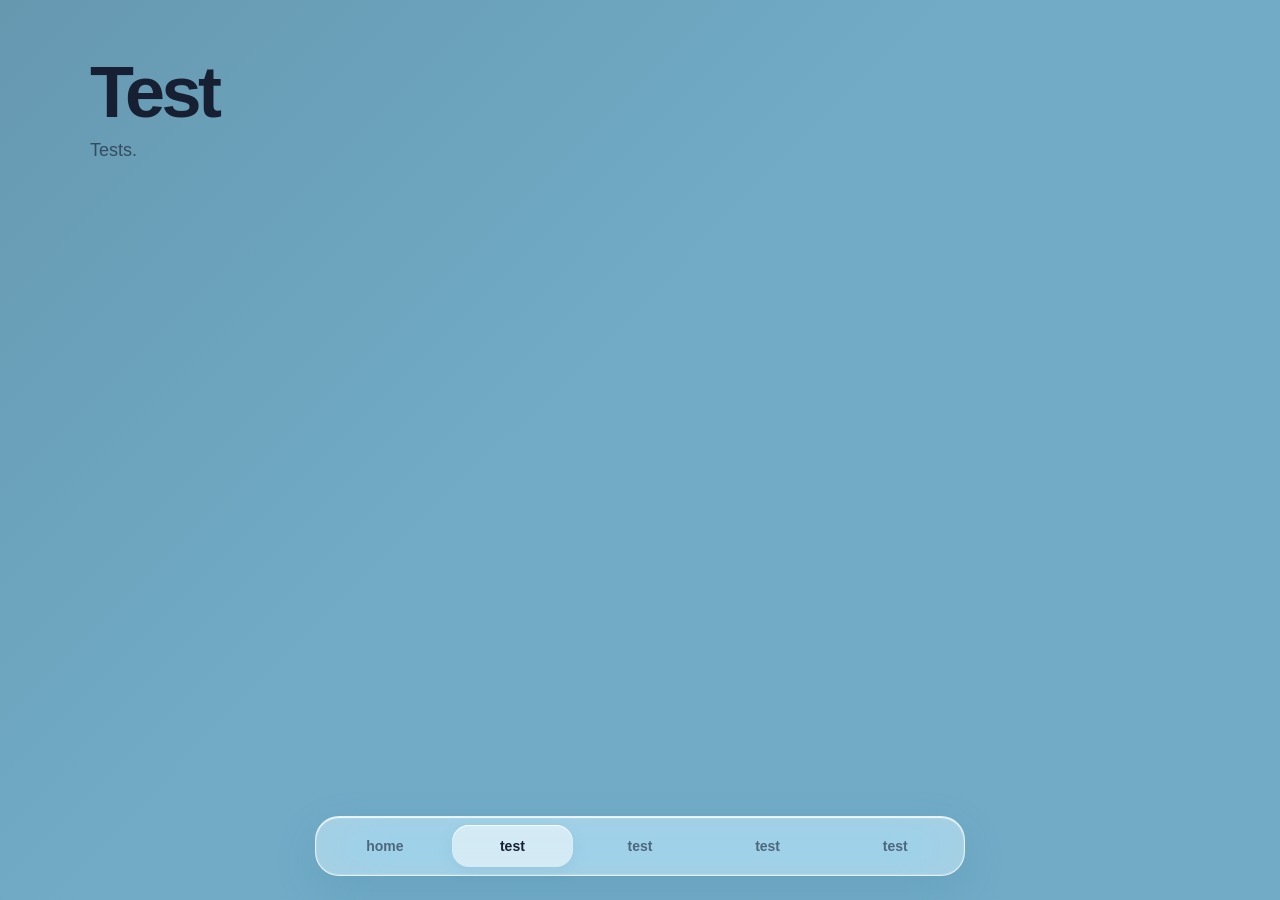
==== first.html @ 30670792 "Add files via upload" ====
<!DOCTYPE html>
<html lang="en">
<head>
  <meta charset="UTF-8">
  <meta name="viewport" content="width=device-width, initial-scale=1.0">
  <title>Test 1</title>
  <link rel="stylesheet" href="style.css">
</head>

<body>
  <div class="layout">
    <main class="content">
      <section class="page">
        <h1>Test</h1>
        <p>Tests.</p>
      </section>
    </main>

    <nav class="bottom-nav">
      <div class="nav-inner">
        <a class="nav-item" href="index.html">home</a>
        <a class="nav-item" href="first.html">test</a>
        <a class="nav-item" href="second.html">test</a>
        <a class="nav-item" href="third.html">test</a>
        <a class="nav-item" href="fourth.html">test</a>
      </div>
    </nav>
  </div>

  <script src="script.js"></script>
</body>
</html>
---- style.css ----
* {
  box-sizing: border-box;
}

html,
body {
  margin: 0;
  min-height: 100%;
}

body {
  font-family: -apple-system, BlinkMacSystemFont, "SF Pro Display", "Inter", sans-serif;
  color: #172033;

  background: linear-gradient(
    135deg,
    hwb(199 40% 31%) 0%,
    hsl(199, 43%, 61%) 45%,
    hsl(199, 43%, 61%) 100%
  );
}

.layout {
  min-height: 100vh;
  padding: 24px 24px 110px;
}

.content {
  max-width: 1100px;
  margin: 0 auto;
}

.page {
  padding: 32px 0;
}

.page h1 {
  margin: 0 0 12px;
  font-size: clamp(40px, 7vw, 72px);
  line-height: 1;
  letter-spacing: -0.05em;
}

.page p {
  margin: 0;
  color: rgba(23, 32, 51, 0.65);
  font-size: 18px;
}

.bottom-nav {
  position: fixed;
  z-index: 100;
  left: 50%;
  bottom: 24px;
  transform: translateX(-50%);

  width: min(650px, calc(100% - 32px));
  padding: 8px;

  background: rgba(255, 255, 255, 0.42);
  border: 1px solid rgba(255, 255, 255, 0.7);
  border-radius: 24px;

  backdrop-filter: blur(30px) saturate(170%);
  -webkit-backdrop-filter: blur(30px) saturate(170%);

  box-shadow:
    inset 0 1px 1px rgba(255, 255, 255, 0.9),
    inset 0 -1px 1px rgba(255, 255, 255, 0.2),
    0 15px 40px rgba(70, 130, 160, 0.2);
}

.nav-inner {
  display: flex;
  gap: 6px;
}

.nav-item {
  flex: 1;
  display: flex;
  justify-content: center;
  align-items: center;

  border: 0;
  border-radius: 17px;
  padding: 13px 10px;

  color: rgba(23, 32, 51, 0.6);
  background: transparent;

  font: inherit;
  font-size: 14px;
  font-weight: 600;
  text-decoration: none;

  cursor: pointer;
  transition:
    background 0.2s ease,
    color 0.2s ease,
    transform 0.2s ease,
    box-shadow 0.2s ease;
}

.nav-item:hover {
  color: #172033;
  background: rgba(255, 255, 255, 0.3);
}

.nav-item.active {
  color: #172033;
  background: rgba(255, 255, 255, 0.55);

  box-shadow:
    inset 0 1px 1px rgba(255, 255, 255, 0.9),
    0 4px 15px rgba(70, 130, 160, 0.12);
}

.nav-item:active {
  transform: scale(0.94);
}

@media (max-width: 600px) {
  .layout {
    padding: 12px 12px 100px;
  }

  .page {
    padding: 32px 24px;
  }

  .bottom-nav {
    bottom: 12px;
    width: calc(100% - 24px);
  }

  .nav-item {
    font-size: 12px;
    padding: 12px 5px;
  }
}
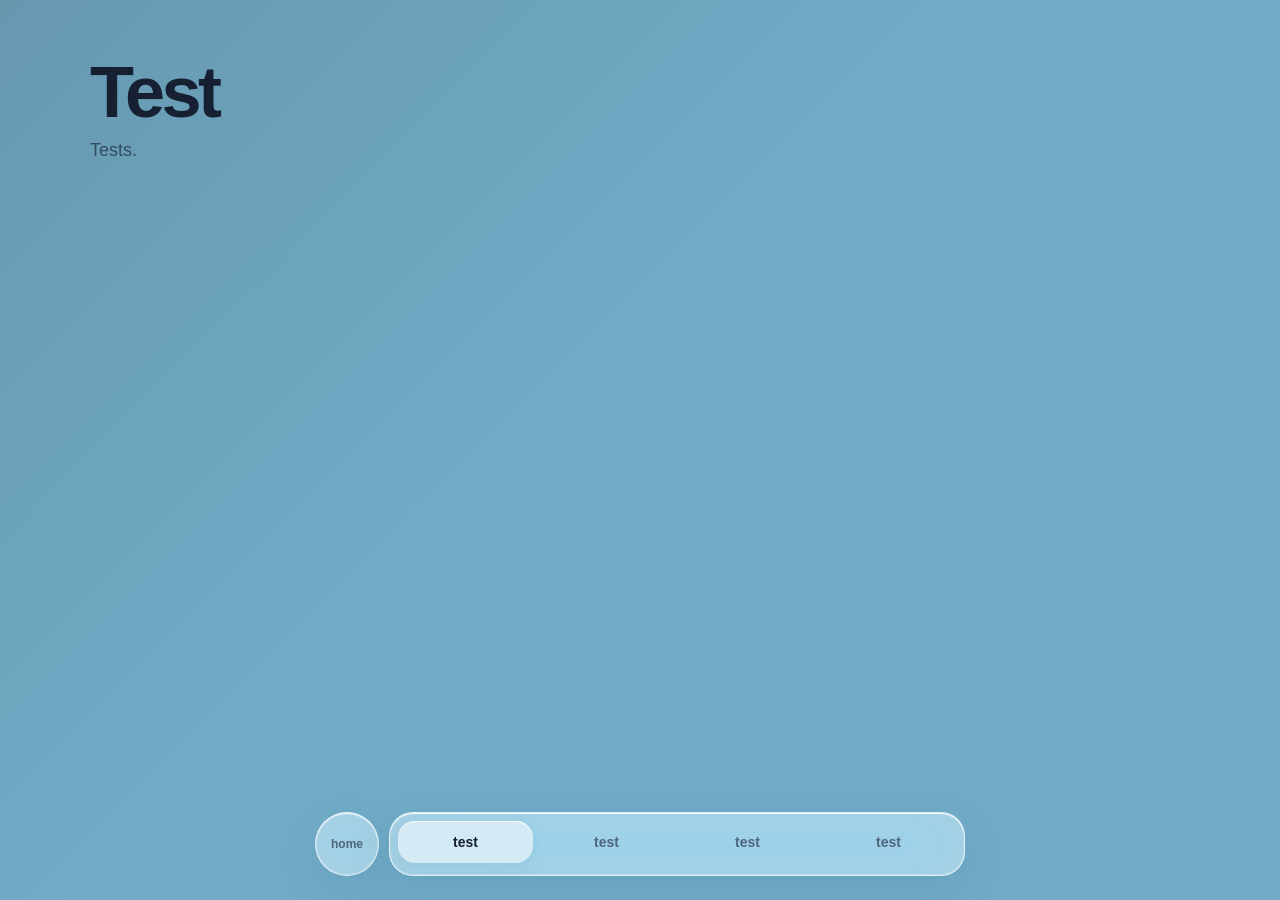
==== commit f7096706: "Add files via upload" ====
--- a/first.html
+++ b/first.html
@@ -16,13 +16,15 @@
       </section>
     </main>
 
-    <nav class="bottom-nav">
-      <div class="nav-inner">
-        <a class="nav-item" href="index.html">home</a>
-        <a class="nav-item" href="first.html">test</a>
-        <a class="nav-item" href="second.html">test</a>
-        <a class="nav-item" href="third.html">test</a>
-        <a class="nav-item" href="fourth.html">test</a>
+    <nav class="bottom-nav-group">
+      <a class="home-button" href="index.html">home</a>
+      <div class="bottom-nav">
+        <div class="nav-inner">
+          <a class="nav-item" href="first.html">test</a>
+          <a class="nav-item" href="second.html">test</a>
+          <a class="nav-item" href="third.html">test</a>
+          <a class="nav-item" href="fourth.html">test</a>
+        </div>
       </div>
     </nav>
   </div>
--- a/style.css
+++ b/style.css
@@ -47,7 +47,7 @@
   font-size: 18px;
 }
 
-.bottom-nav {
+.bottom-nav-group {
   position: fixed;
   z-index: 100;
   left: 50%;
@@ -55,6 +55,15 @@
   transform: translateX(-50%);
 
   width: min(650px, calc(100% - 32px));
+  display: flex;
+  align-items: stretch;
+  gap: 10px;
+}
+
+.bottom-nav {
+  flex: 1 1 auto;
+  min-width: 0;
+
   padding: 8px;
 
   background: rgba(255, 255, 255, 0.42);
@@ -68,30 +77,46 @@
     inset 0 1px 1px rgba(255, 255, 255, 0.9),
     inset 0 -1px 1px rgba(255, 255, 255, 0.2),
     0 15px 40px rgba(70, 130, 160, 0.2);
-}
-
-.nav-inner {
-  display: flex;
-  gap: 6px;
-}
-
-.nav-item {
-  flex: 1;
+
+  transition: transform 0.25s ease, box-shadow 0.25s ease;
+}
+
+/* The separated Home button — its own floating glass circle, matching the
+   Apple Music pattern of pulling one primary tab out of the main bar.
+   Width/height are fixed (not aspect-ratio) because aspect-ratio combined
+   with flex "stretch" sizing is unreliable in mobile WebKit and can render
+   as an oval instead of a circle. script.js measures the pill's real
+   height on load/resize and overrides these with the exact value; these
+   are just a sane fallback for the first paint / no-JS case.
+*/
+.home-button {
+  flex: 0 0 auto;
+  width: 64px;
+  height: 64px;
+
   display: flex;
   justify-content: center;
   align-items: center;
 
-  border: 0;
-  border-radius: 17px;
-  padding: 13px 10px;
+  border: 1px solid rgba(255, 255, 255, 0.7);
+  border-radius: 50%;
 
   color: rgba(23, 32, 51, 0.6);
-  background: transparent;
+  background: rgba(255, 255, 255, 0.42);
 
   font: inherit;
-  font-size: 14px;
+  font-size: 12px;
   font-weight: 600;
   text-decoration: none;
+  white-space: nowrap;
+
+  backdrop-filter: blur(30px) saturate(170%);
+  -webkit-backdrop-filter: blur(30px) saturate(170%);
+
+  box-shadow:
+    inset 0 1px 1px rgba(255, 255, 255, 0.9),
+    inset 0 -1px 1px rgba(255, 255, 255, 0.2),
+    0 15px 40px rgba(70, 130, 160, 0.2);
 
   cursor: pointer;
   transition:
@@ -101,6 +126,60 @@
     box-shadow 0.2s ease;
 }
 
+.home-button:hover {
+  color: #172033;
+  background: rgba(255, 255, 255, 0.55);
+}
+
+.home-button.active {
+  color: #172033;
+  background: rgba(255, 255, 255, 0.7);
+
+  box-shadow:
+    inset 0 1px 1px rgba(255, 255, 255, 0.95),
+    0 4px 15px rgba(70, 130, 160, 0.18);
+}
+
+.home-button:active {
+  transform: scale(0.94);
+}
+
+.nav-inner {
+  position: relative;
+  display: flex;
+  gap: 6px;
+  touch-action: none;
+}
+
+.nav-item {
+  position: relative;
+  z-index: 2;
+
+  flex: 1;
+  display: flex;
+  justify-content: center;
+  align-items: center;
+
+  border: 0;
+  border-radius: 17px;
+  padding: 13px 10px;
+
+  color: rgba(23, 32, 51, 0.6);
+  background: transparent;
+
+  font: inherit;
+  font-size: 14px;
+  font-weight: 600;
+  text-decoration: none;
+
+  cursor: pointer;
+  transition:
+    background 0.2s ease,
+    color 0.2s ease,
+    transform 0.2s ease,
+    box-shadow 0.2s ease;
+}
+
 .nav-item:hover {
   color: #172033;
   background: rgba(255, 255, 255, 0.3);
@@ -117,6 +196,133 @@
 
 .nav-item:active {
   transform: scale(0.94);
+}
+
+/* Liquid glass blob that follows a press-and-slide gesture across the nav */
+.glass-indicator {
+  position: absolute;
+  top: 0;
+  left: 0;
+  width: 0;
+  height: 0;
+  z-index: 1;
+
+  border-radius: 17px;
+  opacity: 0;
+  pointer-events: none;
+  transform-origin: center;
+
+  background: linear-gradient(
+    180deg,
+    rgba(255, 255, 255, 0.8) 0%,
+    rgba(255, 255, 255, 0.32) 50%,
+    rgba(255, 255, 255, 0.58) 100%
+  );
+
+  box-shadow:
+    inset 0 1px 1px rgba(255, 255, 255, 0.95),
+    inset 0 -1px 2px rgba(255, 255, 255, 0.25),
+    inset 0 0 0 1px rgba(255, 255, 255, 0.55),
+    0 10px 24px rgba(70, 130, 160, 0.28);
+
+  backdrop-filter: blur(20px) saturate(180%);
+  -webkit-backdrop-filter: blur(20px) saturate(180%);
+
+  transition: opacity 0.15s ease;
+}
+
+/* Chromatic / prism fringe, visible only while the lens is freely sliding */
+.glass-indicator::before {
+  content: "";
+  position: absolute;
+  inset: -2px;
+  border-radius: inherit;
+  opacity: 0;
+  pointer-events: none;
+
+  background: conic-gradient(
+    from 210deg at 50% 42%,
+    rgba(255, 90, 140, 0.4) 0deg,
+    rgba(255, 205, 90, 0.32) 55deg,
+    rgba(140, 255, 190, 0.28) 130deg,
+    rgba(100, 180, 255, 0.34) 210deg,
+    rgba(195, 130, 255, 0.32) 290deg,
+    rgba(255, 90, 140, 0.4) 360deg
+  );
+  mix-blend-mode: color-dodge;
+  filter: blur(3px);
+  transition: opacity 0.25s ease;
+}
+
+/* A soft highlight that tracks the finger/cursor, like light moving across glass */
+.glass-indicator::after {
+  content: "";
+  position: absolute;
+  inset: 0;
+  border-radius: inherit;
+
+  background: radial-gradient(
+    46px 34px at var(--hl-x, 50%) 0%,
+    rgba(255, 255, 255, 0.85),
+    rgba(255, 255, 255, 0) 70%
+  );
+  mix-blend-mode: overlay;
+}
+
+.glass-indicator.dragging {
+  opacity: 1;
+}
+
+/* Free-floating state: a rounded, magnifying blob that glides independently
+   of any single item, rather than resizing itself to fit whatever it's over */
+.glass-indicator.lens {
+  border-radius: 30%;
+
+  /* fallback for browsers that don't support SVG filters in backdrop-filter */
+  backdrop-filter: blur(10px) saturate(220%) brightness(1.08);
+  -webkit-backdrop-filter: blur(10px) saturate(220%) brightness(1.08);
+
+  /* genuinely refracts/warps the text and background behind the lens */
+  backdrop-filter: url(#liquid-glass-distortion) blur(2px) saturate(200%) brightness(1.1);
+
+  background: linear-gradient(
+    180deg,
+    rgba(255, 255, 255, 0.4) 0%,
+    rgba(255, 255, 255, 0.08) 45%,
+    rgba(255, 255, 255, 0.3) 100%
+  );
+
+  box-shadow:
+    inset 0 2px 2px rgba(255, 255, 255, 0.9),
+    inset 0 -2px 3px rgba(255, 255, 255, 0.2),
+    inset 0 0 0 1px rgba(255, 255, 255, 0.6),
+    0 18px 36px rgba(20, 60, 90, 0.35);
+}
+
+.glass-indicator.lens::before {
+  opacity: 0.85;
+}
+
+/* Landing state: morphs from the round lens back into the exact bounds of
+   whichever item the gesture was released over */
+.glass-indicator.snapping {
+  opacity: 1;
+  transition:
+    left 0.42s cubic-bezier(0.34, 1.56, 0.64, 1),
+    top 0.42s cubic-bezier(0.34, 1.56, 0.64, 1),
+    width 0.42s cubic-bezier(0.34, 1.56, 0.64, 1),
+    height 0.42s cubic-bezier(0.34, 1.56, 0.64, 1),
+    border-radius 0.3s ease,
+    transform 0.3s cubic-bezier(0.34, 1.56, 0.64, 1),
+    opacity 0.25s ease 0.2s;
+}
+
+.bottom-nav.holding {
+  transform: scale(1.015);
+  box-shadow:
+    inset 0 1px 1px rgba(255, 255, 255, 0.9),
+    inset 0 -1px 1px rgba(255, 255, 255, 0.2),
+    0 20px 46px rgba(70, 130, 160, 0.3);
 }
 
 @media (max-width: 600px) {
@@ -128,9 +334,15 @@
     padding: 32px 24px;
   }
 
-  .bottom-nav {
+  .bottom-nav-group {
     bottom: 12px;
     width: calc(100% - 24px);
+  }
+
+  .home-button {
+    width: 52px;
+    height: 52px;
+    font-size: 11px;
   }
 
   .nav-item {
